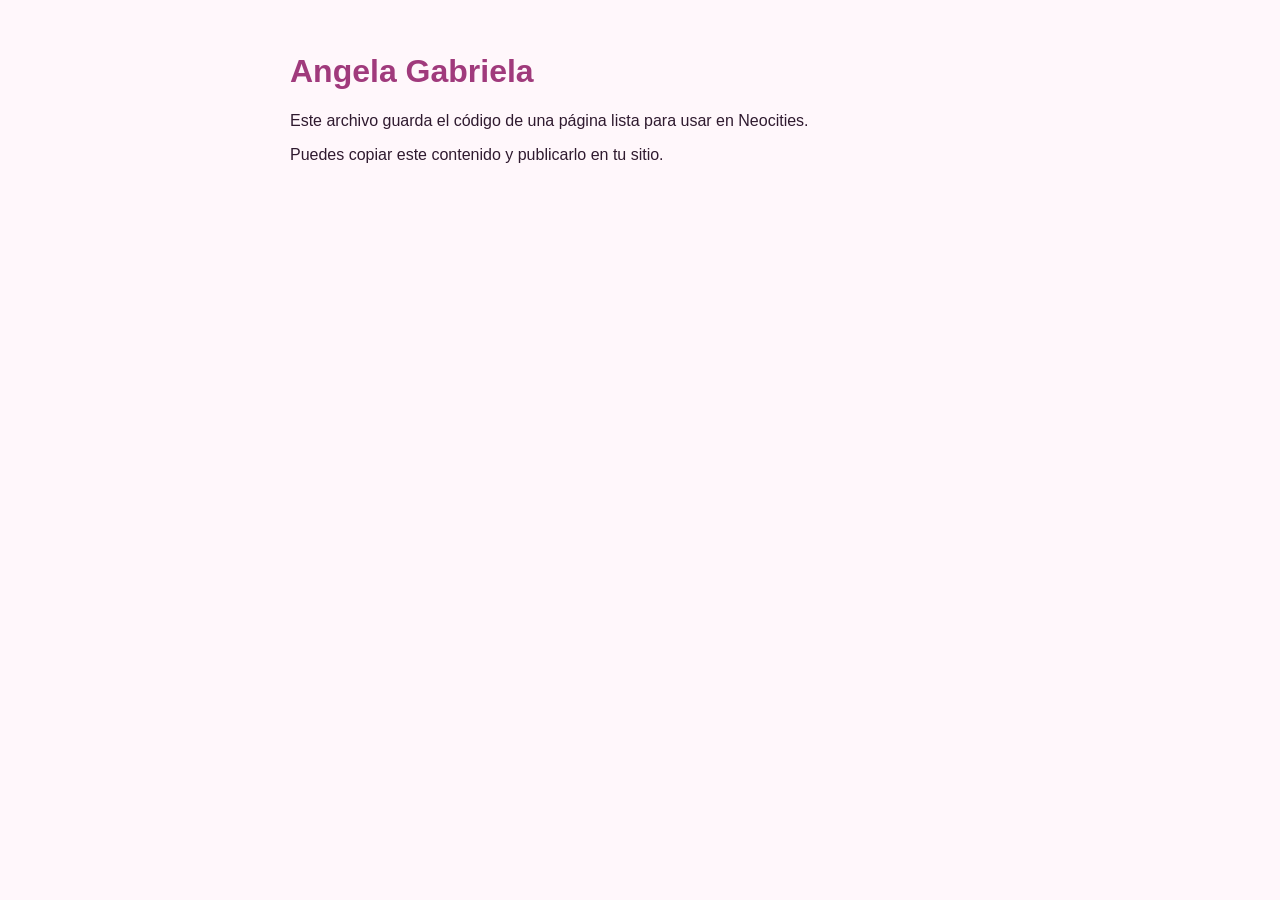
==== index.html @ 5217cef1 "feat: add neocities webpage HTML file" ====
<!DOCTYPE html>
<html lang="es">
  <head>
    <meta charset="UTF-8" />
    <meta name="viewport" content="width=device-width, initial-scale=1.0" />
    <title>Angela Gabriela - Neocities</title>
    <style>
      body {
        font-family: Arial, sans-serif;
        background: #fff7fb;
        color: #2f1a2f;
        margin: 0;
        padding: 2rem;
      }

      main {
        max-width: 700px;
        margin: 0 auto;
      }

      h1 {
        color: #a03a7c;
      }
    </style>
  </head>
  <body>
    <main>
      <h1>Angela Gabriela</h1>
      <p>Este archivo guarda el código de una página lista para usar en Neocities.</p>
      <p>Puedes copiar este contenido y publicarlo en tu sitio.</p>
    </main>
  </body>
</html>
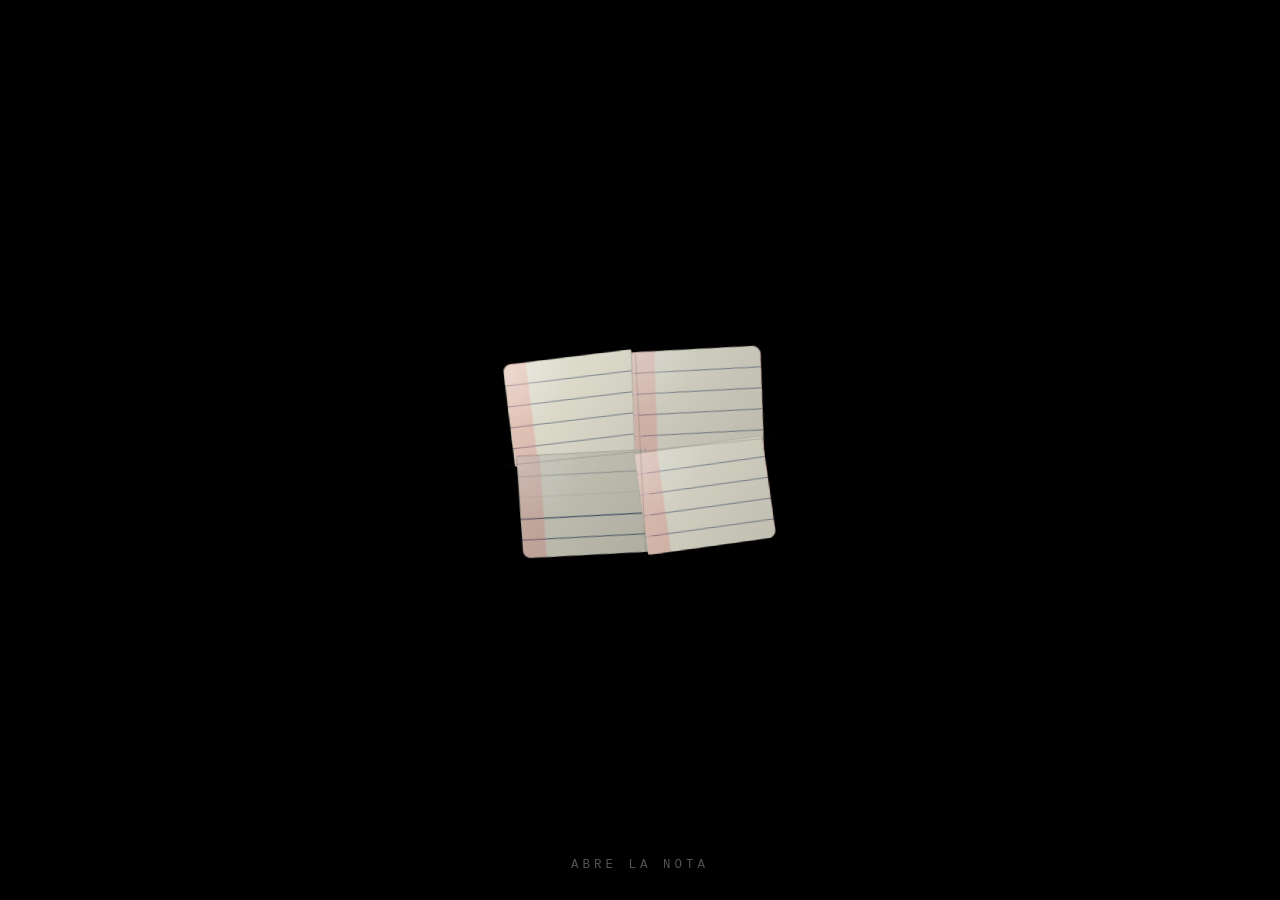
==== commit 63572d80: "Add files via upload" ====
--- a/index.html
+++ b/index.html
@@ -1,33 +1,95 @@
-<!DOCTYPE html>
-<html lang="es">
-  <head>
-    <meta charset="UTF-8" />
-    <meta name="viewport" content="width=device-width, initial-scale=1.0" />
-    <title>Angela Gabriela - Neocities</title>
-    <style>
-      body {
-        font-family: Arial, sans-serif;
-        background: #fff7fb;
-        color: #2f1a2f;
-        margin: 0;
-        padding: 2rem;
-      }
-
-      main {
-        max-width: 700px;
-        margin: 0 auto;
-      }
-
-      h1 {
-        color: #a03a7c;
-      }
-    </style>
-  </head>
-  <body>
-    <main>
-      <h1>Angela Gabriela</h1>
-      <p>Este archivo guarda el código de una página lista para usar en Neocities.</p>
-      <p>Puedes copiar este contenido y publicarlo en tu sitio.</p>
-    </main>
-  </body>
-</html>
+<!DOCTYPE html>
+<html lang="es">
+<head>
+  <meta charset="UTF-8" />
+  <meta name="viewport" content="width=device-width, initial-scale=1.0" />
+
+  <title>...</title>
+
+  <link rel="stylesheet" href="style.css?v3" />
+</head>
+<body>
+
+  <audio
+    id="bg-audio"
+    src="https://ia903204.us.archive.org/4/items/i-want-to-forget-everything-spotdown.org/i%20want%20to%20forget%20everything_spotdown.org.mp3"
+    loop
+    preload="auto">
+  </audio>
+
+  <main class="stage">
+
+    <p class="hint" id="hint">abre la nota</p>
+
+    <div class="paper is-folded" id="paper" role="button" tabindex="0" aria-label="Abrir nota">
+
+      <!-- Hoja doblada -->
+      <div class="folded-face">
+        <div class="fold-panel panel-1"></div>
+        <div class="fold-panel panel-2"></div>
+        <div class="fold-panel panel-3"></div>
+        <div class="fold-panel panel-4"></div>
+
+        <div class="fold-mark mark-1"></div>
+        <div class="fold-mark mark-2"></div>
+      </div>
+
+      <!-- Hoja abierta -->
+      <div class="open-face">
+        <div class="holes">
+          <span></span>
+          <span></span>
+          <span></span>
+        </div>
+
+        <div class="note-text">
+          <p>Gaby, mi ángel.</p>
+          <p>Mi cielo.</p>
+
+          <p>Te amo tanto.</p>
+
+          <p>Te amo como las arañas aman esconderse en los rincones.</p>
+          <p>Te amo como los balones aman ir en tu dirección.</p>
+          <p>Te amo como los profesores aman separarnos.</p>
+
+          <p>Te amo como las estrellas aman el cielo.</p>
+          <p>Te amo como el cielo ama a las estrellas.</p>
+
+          <p>
+            Te amo como las estrellas y el cielo aman ser vistos
+            a altas horas de la noche.
+          </p>
+
+          <p>Te amo como la noche ama guardar secretos</p>
+
+          <p>
+            Te amo como los eventos trágicos aman llegar uno tras otro.
+          </p>
+
+          <p>
+            Y te amo como ama la gente que, incluso después de cometer errores,
+            sigue intentando amar.
+          </p>
+
+          <p>
+            Aunque su vida esté llena de eventos trágicos,<br>
+            aunque sea tarde,<br>
+            aunque el cielo esté oscuro,<br>
+            aunque las estrellas sean lo único que todavía reluce.
+          </p>
+
+          <p class="signature">
+            Atte; S.L.A
+          </p>
+        </div>
+          </p>
+        </div>
+      </div>
+
+    </div>
+
+  </main>
+
+  <script src="script.js"></script>
+</body>
+</html>
--- a/style.css
+++ b/style.css
@@ -0,0 +1,397 @@
+* {
+  box-sizing: border-box;
+}
+
+html,
+body {
+  margin: 0;
+  min-height: 100%;
+}
+
+body {
+  min-height: 100vh;
+  background: #000;
+  color: white;
+  overflow: hidden;
+  font-family: "Courier New", monospace;
+}
+
+.stage {
+  min-height: 100vh;
+  width: 100%;
+  display: grid;
+  place-items: center;
+  position: relative;
+}
+
+.hint {
+  position: fixed;
+  bottom: 28px;
+  left: 50%;
+  transform: translateX(-50%);
+  margin: 0;
+  color: rgba(255, 255, 255, 0.32);
+  font-size: 0.78rem;
+  letter-spacing: 4px;
+  text-transform: uppercase;
+  user-select: none;
+  pointer-events: none;
+  transition: opacity 0.4s ease;
+}
+
+.hint.hidden {
+  opacity: 0;
+}
+
+/* CONTENEDOR GENERAL DE LA HOJA */
+
+.paper {
+  position: relative;
+  width: clamp(150px, 26vw, 260px);
+  height: clamp(120px, 20vw, 205px);
+  cursor: pointer;
+  outline: none;
+  transform:
+    translate(var(--move-x, 0), var(--move-y, 0))
+    rotate(var(--rotate, -5deg))
+    scale(var(--scale, 1));
+  transform-origin: center;
+  transition:
+    width 1s cubic-bezier(0.19, 1, 0.22, 1),
+    height 1s cubic-bezier(0.19, 1, 0.22, 1),
+    transform 0.75s cubic-bezier(0.19, 1, 0.22, 1),
+    opacity 0.9s ease,
+    filter 0.9s ease;
+  animation: floating 4.5s ease-in-out infinite;
+}
+
+/* Hover en PC */
+
+@media (hover: hover) {
+  .paper.is-folded:hover {
+    transform: translateY(-12px) rotate(-5deg) scale(1.16);
+  }
+}
+
+/* Primer toque en celular */
+
+.paper.mobile-preview {
+  transform: translateY(-12px) rotate(-5deg) scale(1.16);
+}
+
+/* HOJA DOBLADA */
+
+.folded-face {
+  position: absolute;
+  inset: 0;
+  display: grid;
+  grid-template-columns: 1fr 1fr;
+  grid-template-rows: 1fr 1fr;
+  filter: drop-shadow(0 18px 26px rgba(0, 0, 0, 0.85));
+  transition:
+    opacity 0.55s ease,
+    transform 0.9s cubic-bezier(0.19, 1, 0.22, 1);
+}
+
+.fold-panel {
+  position: relative;
+  overflow: hidden;
+  background:
+    linear-gradient(90deg, rgba(255, 120, 120, 0.25) 22px, transparent 23px),
+    repeating-linear-gradient(
+      to bottom,
+      #f2f0df 0px,
+      #f2f0df 20px,
+      rgba(75, 135, 220, 0.42) 21px
+    );
+  border: 1px solid rgba(30, 30, 30, 0.18);
+}
+
+.fold-panel::before {
+  content: "";
+  position: absolute;
+  inset: 0;
+  background:
+    radial-gradient(circle at top left, rgba(255, 255, 255, 0.4), transparent 42%),
+    linear-gradient(135deg, transparent, rgba(0, 0, 0, 0.12));
+  pointer-events: none;
+}
+
+.panel-1 {
+  transform: rotate(-2deg) translate(2px, 3px);
+  border-radius: 8px 2px 1px 3px;
+  filter: brightness(0.95);
+}
+
+.panel-2 {
+  transform: rotate(3deg) translate(-3px, 6px) skewY(-1deg);
+  border-radius: 3px 9px 2px 1px;
+  filter: brightness(0.88);
+}
+
+.panel-3 {
+  transform: rotate(2deg) translate(5px, -4px) skewX(1deg);
+  border-radius: 2px 1px 3px 8px;
+  filter: brightness(0.82);
+}
+
+.panel-4 {
+  transform: rotate(-3deg) translate(-4px, -2px);
+  border-radius: 1px 2px 8px 3px;
+  filter: brightness(0.9);
+}
+
+.fold-mark {
+  position: absolute;
+  background: rgba(40, 40, 40, 0.18);
+  pointer-events: none;
+}
+
+.mark-1 {
+  width: 1px;
+  height: 104%;
+  left: 50%;
+  top: -2%;
+  transform: rotate(2deg);
+}
+
+.mark-2 {
+  height: 1px;
+  width: 104%;
+  top: 50%;
+  left: -2%;
+  transform: rotate(-1deg);
+}
+
+/* HOJA ABIERTA */
+
+.open-face {
+  position: absolute;
+  inset: 0;
+  opacity: 0;
+  transform: scale(0.25) rotateX(75deg);
+  transform-origin: center;
+  pointer-events: none;
+  overflow: hidden;
+  border-radius: 6px 10px 7px 4px;
+  background:
+    linear-gradient(90deg, transparent 58px, rgba(255, 110, 110, 0.55) 59px, transparent 60px),
+    repeating-linear-gradient(
+      to bottom,
+      #f7f5e8 0px,
+      #f7f5e8 31px,
+      rgba(72, 132, 210, 0.45) 32px
+    );
+  box-shadow:
+    0 28px 80px rgba(0, 0, 0, 0.8),
+    inset 0 0 35px rgba(0, 0, 0, 0.08);
+  transition:
+    opacity 0.75s ease,
+    transform 1s cubic-bezier(0.19, 1, 0.22, 1);
+}
+
+.open-face::before {
+  content: "";
+  position: absolute;
+  inset: 0;
+  background:
+    radial-gradient(circle at 18% 12%, rgba(255, 255, 255, 0.75), transparent 23%),
+    radial-gradient(circle at 90% 80%, rgba(90, 55, 20, 0.12), transparent 28%),
+    linear-gradient(135deg, rgba(255, 255, 255, 0.12), transparent 50%);
+  pointer-events: none;
+  mix-blend-mode: multiply;
+}
+
+.holes {
+  position: absolute;
+  left: 22px;
+  top: 80px;
+  display: grid;
+  gap: 90px;
+  z-index: 2;
+}
+
+.holes span {
+  width: 13px;
+  height: 13px;
+  border-radius: 50%;
+  background: #000;
+  opacity: 0.2;
+  box-shadow: inset 0 0 4px rgba(0, 0, 0, 0.5);
+}
+
+/* TEXTO DE LA NOTA */
+
+.note-text {
+  position: relative;
+  z-index: 3;
+  padding: 46px 34px 40px 82px;
+  color: #1c1c1c;
+  font-family: "Courier New", monospace;
+  max-height: 100%;
+  overflow-y: auto;
+  scrollbar-width: thin;
+}
+
+.note-text p {
+  margin: 0 0 13px;
+  font-size: clamp(0.66rem, 1.8vw, 0.86rem);
+  line-height: 1.7;
+}
+
+.note-text::-webkit-scrollbar {
+  width: 5px;
+}
+
+.note-text::-webkit-scrollbar-thumb {
+  background: rgba(0, 0, 0, 0.18);
+  border-radius: 999px;
+}
+
+.signature {
+  margin-top: 20px;
+  text-align: right;
+}
+
+/* ESTADO ABIERTO */
+
+.paper.is-open {
+  width: clamp(310px, 72vw, 570px);
+  height: clamp(455px, 82vh, 690px);
+  animation: none;
+  --rotate: -1deg;
+}
+
+.paper.is-open .folded-face {
+  opacity: 0;
+  transform: scale(1.5) rotateX(75deg);
+  pointer-events: none;
+}
+
+.paper.is-open .open-face {
+  opacity: 1;
+  transform: scale(1) rotateX(0deg);
+  pointer-events: auto;
+}
+
+/* Pulso cuando se hace clic en la nota abierta */
+
+.paper.jiggle .open-face {
+  animation: notePulse 0.65s cubic-bezier(0.19, 1, 0.22, 1);
+}
+
+.paper.step-1 {
+  --scale: 0.82;
+  --move-x: -24px;
+  --move-y: 10px;
+  --rotate: 2deg;
+}
+
+.paper.step-2 {
+  --scale: 0.62;
+  --move-x: 32px;
+  --move-y: -18px;
+  --rotate: -4deg;
+}
+
+.paper.step-3 {
+  --scale: 0.42;
+  --move-x: -14px;
+  --move-y: 34px;
+  --rotate: 5deg;
+}
+
+.paper.step-4 {
+  --scale: 0.2;
+  --move-x: 0;
+  --move-y: -18px;
+  --rotate: 0deg;
+}
+
+.paper.disappear {
+  opacity: 0;
+  filter: blur(14px);
+  transform: translateY(-40px) rotate(0deg) scale(0.02);
+}
+
+@keyframes floating {
+  0%, 100% {
+    translate: 0 0;
+  }
+
+  50% {
+    translate: 0 -12px;
+  }
+}
+
+@keyframes notePulse {
+  0% {
+    transform: scale(1) rotate(0deg);
+  }
+
+  35% {
+    transform: scale(0.93) rotate(-1.5deg);
+  }
+
+  70% {
+    transform: scale(1.045) rotate(1deg);
+  }
+
+  100% {
+    transform: scale(1) rotate(0deg);
+  }
+}
+
+/* CELULAR */
+
+@media (max-width: 600px) {
+  .paper.is-open {
+    width: 88vw;
+    height: 72vh;
+  }
+
+  .note-text {
+    padding: 38px 24px 34px 58px;
+  }
+
+  .note-text p {
+    margin-bottom: 11px;
+    font-size: clamp(0.58rem, 2.8vw, 0.72rem);
+    line-height: 1.55;
+  }
+
+  .holes {
+    left: 18px;
+    top: 75px;
+    gap: 78px;
+  }
+
+  .holes span {
+    width: 11px;
+    height: 11px;
+  }
+
+  .hint {
+    bottom: 22px;
+    font-size: 0.68rem;
+    letter-spacing: 3px;
+  }
+
+  .paper.step-1 {
+    --scale: 0.8;
+    --move-x: -12px;
+    --move-y: 10px;
+  }
+
+  .paper.step-2 {
+    --scale: 0.6;
+    --move-x: 14px;
+    --move-y: -12px;
+  }
+
+  .paper.step-3 {
+    --scale: 0.4;
+    --move-x: -8px;
+    --move-y: 26px;
+  }
+}
